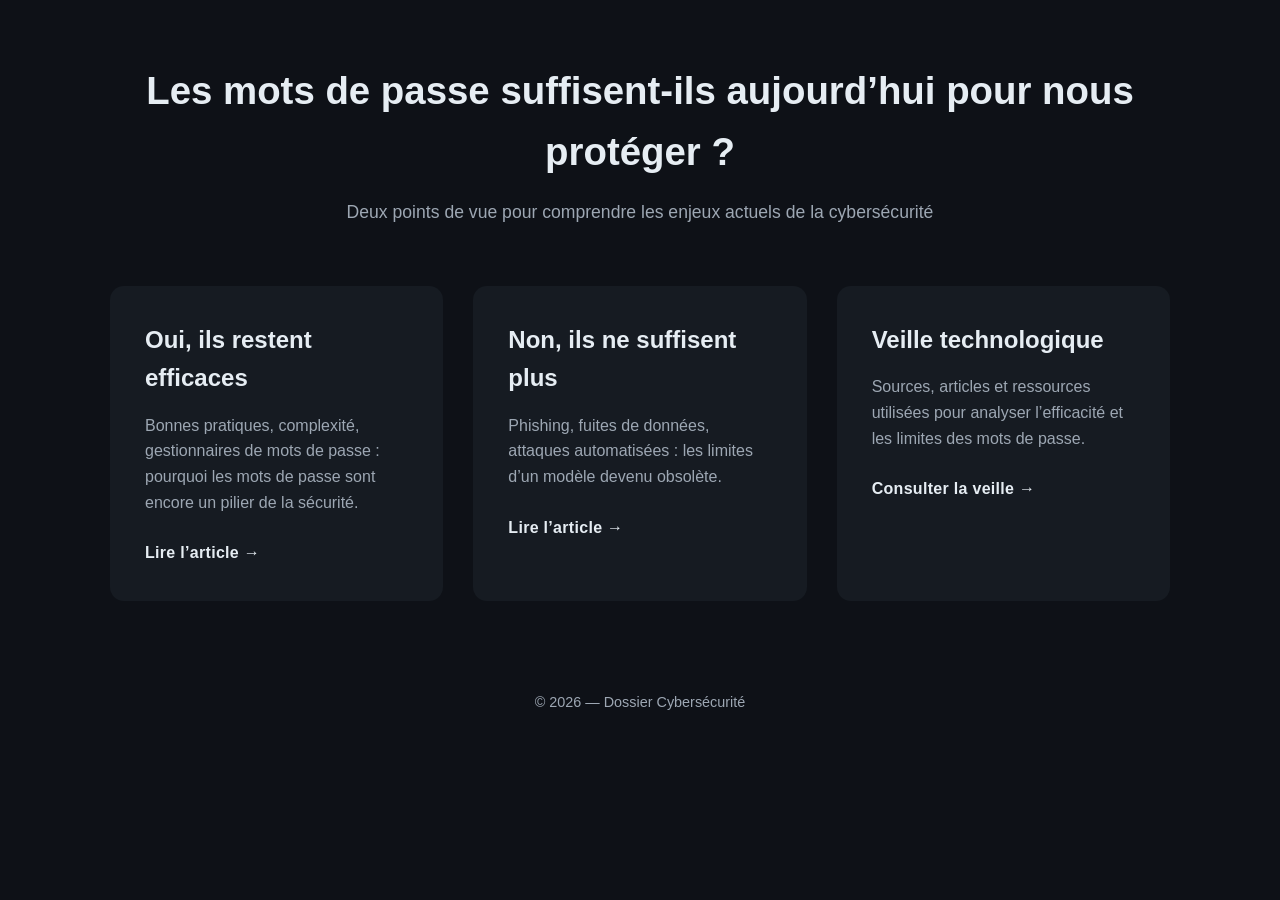
==== index.html @ 9178207c "Add files via upload" ====
<!DOCTYPE html>
<html lang="fr">

<head>
    <meta charset="UTF-8">
    <meta name="viewport" content="width=device-width, initial-scale=1.0">
    <title>Cybersécurité – Mots de passe</title>
    <link rel="stylesheet" href="style.css">
</head>

<body>

    <main class="container">
        <header class="header">
            <h1>Les mots de passe suffisent-ils aujourd’hui pour nous protéger ?</h1>
            <p>
                Deux points de vue pour comprendre les enjeux actuels de la cybersécurité
            </p>
        </header>

        <section class="cards">
            <a href="pov-oui\point-de-vue-oui.html" class="card card-yes">
                <h2>Oui, ils restent efficaces</h2>
                <p>
                    Bonnes pratiques, complexité, gestionnaires de mots de passe :
                    pourquoi les mots de passe sont encore un pilier de la sécurité.
                </p>
                <span class="cta">Lire l’article →</span>
            </a>

            <a href="pov-non\point-de-vue-non.html" class="card card-no">
                <h2>Non, ils ne suffisent plus</h2>
                <p>
                    Phishing, fuites de données, attaques automatisées :
                    les limites d’un modèle devenu obsolète.
                </p>
                <span class="cta">Lire l’article →</span>
            </a>
            <a href="Veille techno\veille-technologique.html"
                class="card card-veille">
                <h2>Veille technologique</h2>
                <p>
                    Sources, articles et ressources utilisées pour analyser
                    l’efficacité et les limites des mots de passe.
                </p>
                <span class="cta">Consulter la veille →</span>
            </a>

        </section>
    </main>

    <footer class="footer">
        <p>© 2026 — Dossier Cybersécurité</p>
    </footer>

</body>

</html>
---- style.css ----
/* RESET SIMPLE */
* {
    margin: 0;
    padding: 0;
    box-sizing: border-box;
}

/* VARIABLES (facile à adapter plus tard) */
:root {
    --bg-color: #0e1117;
    --card-color: #161b22;
    --text-color: #e6edf3;
    --muted-text: #9da7b3;
    --accent-yes: #2ea043;
    --accent-no: #f85149;
    --border-radius: 14px;
    --transition: 0.3s ease;
}

/* BASE */
body {
    font-family: "Segoe UI", Roboto, Arial, sans-serif;
    background-color: var(--bg-color);
    color: var(--text-color);
    line-height: 1.6;
}

/* LAYOUT */
.container {
    max-width: 1100px;
    margin: 0 auto;
    padding: 60px 20px;
}

.header {
    text-align: center;
    margin-bottom: 60px;
}

.header h1 {
    font-size: 2.4rem;
    margin-bottom: 15px;
}

.header p {
    color: var(--muted-text);
    font-size: 1.1rem;
}

/* CARTES */
.cards {
    display: grid;
    grid-template-columns: repeat(auto-fit, minmax(280px, 1fr));
    gap: 30px;
}

.card {
    background-color: var(--card-color);
    padding: 35px;
    border-radius: var(--border-radius);
    text-decoration: none;
    color: inherit;
    position: relative;
    overflow: hidden;
    transition: transform var(--transition), box-shadow var(--transition);
}

.card::before {
    content: "";
    position: absolute;
    inset: 0;
    opacity: 0;
    transition: opacity var(--transition);
}

.card-yes::before {
    background: linear-gradient(120deg, transparent, rgba(46, 160, 67, 0.15));
}

.card-no::before {
    background: linear-gradient(120deg, transparent, rgba(248, 81, 73, 0.15));
}

.card h2 {
    font-size: 1.5rem;
    margin-bottom: 15px;
}

.card p {
    color: var(--muted-text);
    margin-bottom: 25px;
}

.card .cta {
    font-weight: 600;
    letter-spacing: 0.3px;
}

/* HOVER */
.card:hover {
    transform: translateY(-8px);
    box-shadow: 0 20px 40px rgba(0, 0, 0, 0.35);
}

.card:hover::before {
    opacity: 1;
}

.card-yes:hover h2 {
    color: var(--accent-yes);
}

.card-no:hover h2 {
    color: var(--accent-no);
}

/* FOOTER */
.footer {
    text-align: center;
    padding: 30px;
    color: var(--muted-text);
    font-size: 0.9rem;
}
.card-veille::before {
    background: linear-gradient(120deg, transparent, rgba(88, 166, 255, 0.15));
}

.card-veille:hover h2 {
    color: #58a6ff;
}
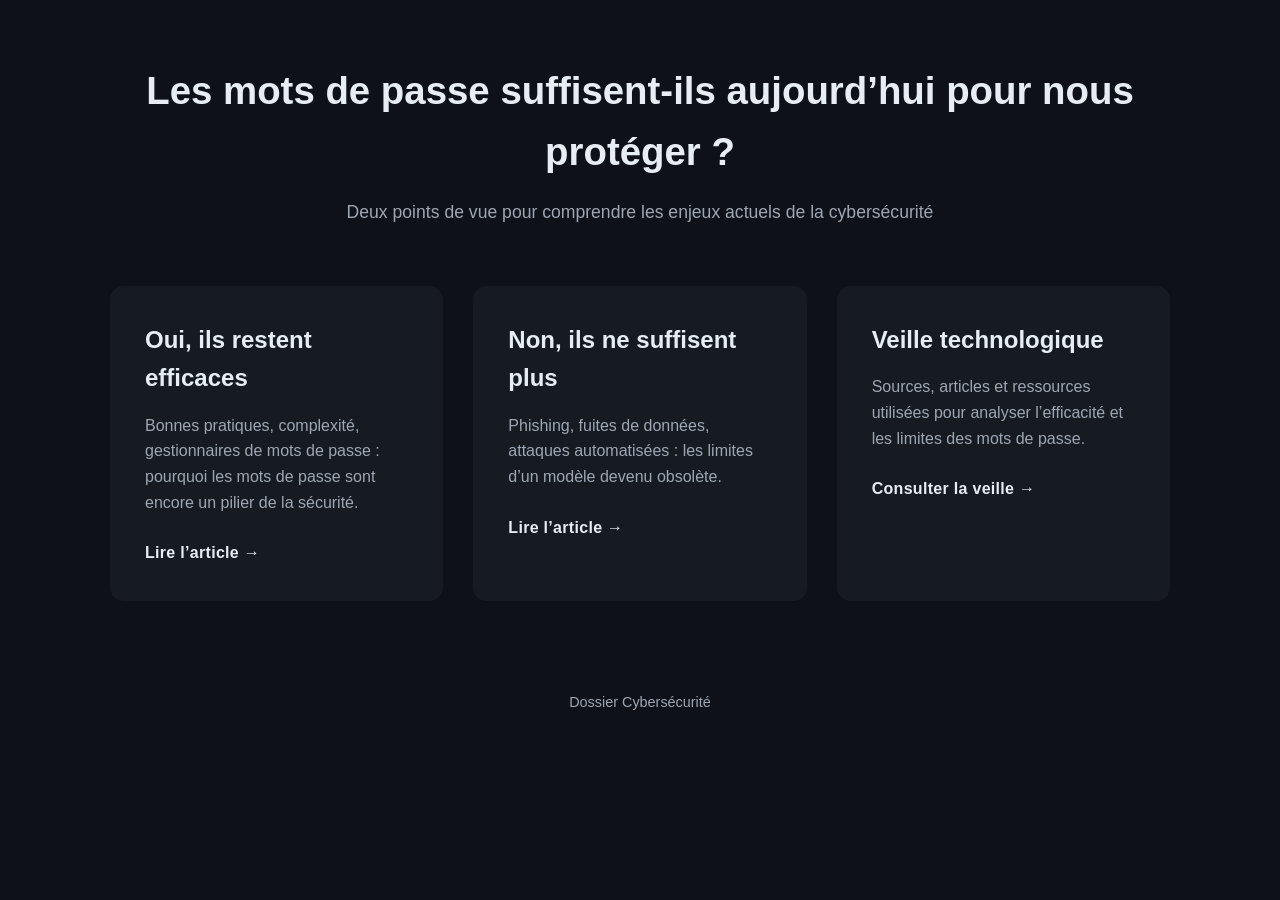
==== commit 89b60350: "Update index.html" ====
--- a/index.html
+++ b/index.html
@@ -50,9 +50,9 @@
     </main>
 
     <footer class="footer">
-        <p>© 2026 — Dossier Cybersécurité</p>
+        <p>Dossier Cybersécurité</p>
     </footer>
 
 </body>
 
-</html>+</html>
